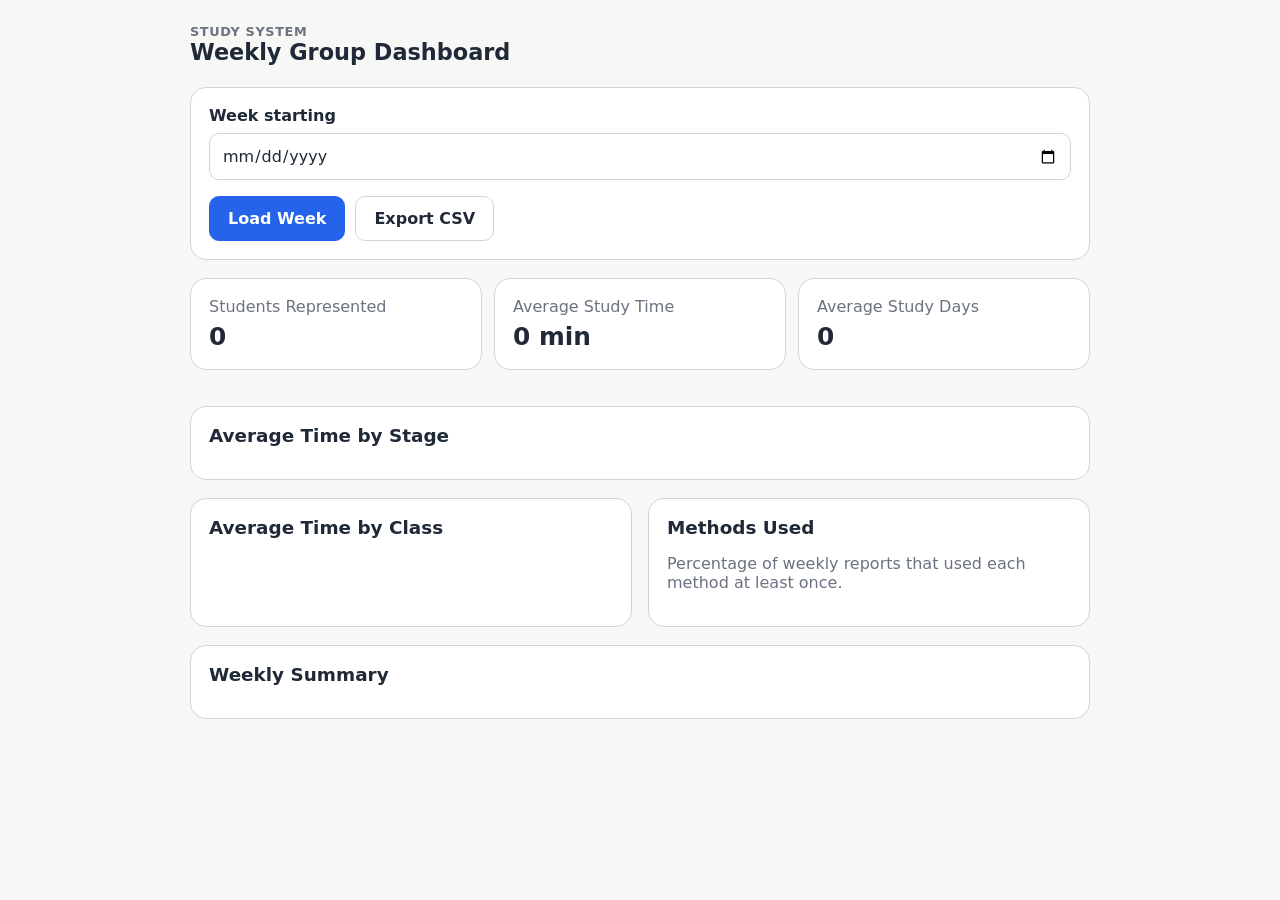
==== admin.html @ 85ad5a75 "Create admin.html" ====
<!DOCTYPE html>

<html lang="en">


<head>

  <meta charset="UTF-8">

  <meta
    name="viewport"
    content="width=device-width, initial-scale=1.0"
  >


  <title>
    Study System Dashboard
  </title>


  <link
    rel="stylesheet"
    href="styles.css"
  >

</head>



<body>


<main class="app">


  <header class="topbar">

    <div>

      <div class="eyebrow">
        STUDY SYSTEM
      </div>

      <h1>
        Weekly Group Dashboard
      </h1>

    </div>

  </header>



  <div class="card">


    <label for="weekStart">

      <strong>
        Week starting
      </strong>

    </label>


    <input
      id="weekStart"
      type="date"
    >


    <div
      class="actions left button-space"
    >


      <button
        id="loadBtn"
        class="primary"
        type="button"
      >
        Load Week
      </button>


      <button
        id="exportBtn"
        class="secondary"
        type="button"
      >
        Export CSV
      </button>


    </div>

  </div>



  <div class="metric-grid">


    <div class="metric-card">

      <span>
        Students Represented
      </span>

      <strong id="studentCount">
        0
      </strong>

    </div>



    <div class="metric-card">

      <span>
        Average Study Time
      </span>

      <strong id="averageTime">
        0 min
      </strong>

    </div>



    <div class="metric-card">

      <span>
        Average Study Days
      </span>

      <strong id="averageDays">
        0
      </strong>

    </div>


  </div>



  <div class="card">

    <h2>
      Average Time by Stage
    </h2>

    <div id="stageAverages"></div>

  </div>



  <div class="two-column">


    <div class="card">

      <h2>
        Average Time by Class
      </h2>

      <div id="classAverages"></div>

    </div>



    <div class="card">

      <h2>
        Methods Used
      </h2>

      <p class="muted">
        Percentage of weekly reports
        that used each method at least once.
      </p>

      <div id="methodUsage"></div>

    </div>


  </div>



  <div class="card">

    <h2>
      Weekly Summary
    </h2>

    <div id="summaryText"></div>

  </div>



  <p
    id="adminMessage"
    class="muted"
  ></p>


</main>


<script src="admin-config.js"></script>

<script src="admin.js"></script>


</body>

</html>
---- styles.css ----
:root {

  --background: #f7f7f5;

  --card: #ffffff;

  --text: #1f2937;

  --muted: #6b7280;

  --border: #d1d5db;

  --accent: #2563eb;

  --accent-dark: #1d4ed8;

  --learn: #64748b;

  --verify: #0f766e;

  --assess: #7c3aed;

  --crosscheck: #b45309;
}


* {
  box-sizing: border-box;
}


body {

  margin: 0;

  font-family:
    system-ui,
    -apple-system,
    BlinkMacSystemFont,
    "Segoe UI",
    sans-serif;

  background:
    var(--background);

  color:
    var(--text);
}


button,
select,
input {

  font: inherit;
}


button {

  cursor: pointer;

  min-height: 44px;
}


.app {

  width:
    min(
      900px,
      calc(100% - 24px)
    );

  margin:
    24px auto 60px;
}


/* HEADER */


.topbar {

  display: flex;

  justify-content:
    space-between;

  align-items:
    center;

  gap: 16px;

  margin-bottom:
    22px;
}


h1,
h2,
p {

  margin-top: 0;
}


h1 {

  margin-bottom: 0;

  font-size:
    1.4rem;
}


h2 {

  font-size:
    1.15rem;
}


.eyebrow {

  color:
    var(--muted);

  font-size:
    0.8rem;

  font-weight:
    700;

  letter-spacing:
    0.05em;
}


.muted {

  color:
    var(--muted);
}


/* CARDS */


.card,
.timer-card,
.metric-card {

  background:
    var(--card);

  border:
    1px solid
    var(--border);

  border-radius:
    16px;

  padding:
    18px;

  margin-bottom:
    18px;
}


.timer-card {

  text-align:
    center;

  padding:
    30px 18px;
}


/* FORM */


select,
input {

  width:
    100%;

  margin-top:
    8px;

  padding:
    12px;

  min-height:
    46px;

  border:
    1px solid
    var(--border);

  border-radius:
    10px;

  background:
    white;

  color:
    var(--text);
}


.form-section {

  margin-top:
    18px;
}


.button-space {

  margin-top:
    16px;
}


/* SAVED CLASSES */


.saved-class-row {

  display:
    flex;

  justify-content:
    space-between;

  align-items:
    center;

  gap:
    12px;

  padding:
    12px 0;

  border-bottom:
    1px solid #ececec;
}


.saved-class-info {

  min-width:
    0;
}


.saved-class-name {

  display:
    block;

  font-weight:
    700;
}


.saved-class-subject {

  display:
    block;

  color:
    var(--muted);

  font-size:
    0.9rem;

  margin-top:
    3px;
}


/* CLASS BUTTONS */


.class-button-grid {

  display:
    grid;

  grid-template-columns:
    repeat(
      2,
      minmax(0, 1fr)
    );

  gap:
    10px;
}


.class-button {

  text-align:
    left;

  background:
    white;

  border:
    1px solid
    var(--border);

  border-radius:
    12px;

  padding:
    14px;
}


.class-button:hover {

  border-color:
    var(--accent);
}


.class-button strong {

  display:
    block;

  font-size:
    1.05rem;
}


.class-button span {

  display:
    block;

  color:
    var(--muted);

  font-size:
    0.85rem;

  margin-top:
    4px;
}


.selected-class-banner {

  display:
    flex;

  gap:
    8px;

  align-items:
    baseline;

  margin-bottom:
    18px;

  padding:
    12px 14px;

  background:
    white;

  border:
    1px solid
    var(--border);

  border-radius:
    12px;
}


/* STAGES */


.stage-grid {

  display:
    grid;

  grid-template-columns:
    repeat(
      3,
      1fr
    );

  gap:
    12px;

  margin-bottom:
    18px;
}


.stage-card {

  display:
    grid;

  gap:
    8px;

  min-height:
    165px;

  padding:
    16px;

  text-align:
    left;

  color:
    var(--text);

  background:
    white;

  border:
    1px solid
    var(--border);

  border-radius:
    16px;
}


.stage-card strong {

  font-size:
    1.25rem;
}


.stage-card:hover {

  border-color:
    var(--accent);
}


.stage-card.selected {

  border-color:
    var(--accent);

  outline:
    3px solid
    rgba(
      37,
      99,
      235,
      0.14
    );
}


/* METHODS */


.method-grid {

  display:
    grid;

  grid-template-columns:
    repeat(
      2,
      1fr
    );

  gap:
    10px;
}


.method-grid button {

  padding:
    14px;

  text-align:
    left;

  color:
    var(--text);

  background:
    white;

  border:
    1px solid
    var(--border);

  border-radius:
    10px;
}


.method-grid button:hover {

  border-color:
    var(--accent);
}


/* TIMER */


.method-name {

  font-size:
    1.25rem;

  font-weight:
    650;
}


.timer-instruction {

  max-width:
    600px;

  margin:
    12px auto 0;
}


.timer {

  margin:
    32px 0;

  font-size:
    clamp(
      4rem,
      13vw,
      7rem
    );

  font-weight:
    750;

  font-variant-numeric:
    tabular-nums;

  letter-spacing:
    -0.05em;
}


/* BUTTONS */


.actions {

  display:
    flex;

  justify-content:
    center;

  gap:
    10px;

  flex-wrap:
    wrap;
}


.actions.left {

  justify-content:
    flex-start;
}


.primary,
.secondary {

  border-radius:
    10px;

  padding:
    12px 18px;

  font-weight:
    700;
}


.primary {

  background:
    var(--accent);

  color:
    white;

  border:
    1px solid
    var(--accent);
}


.primary:hover {

  background:
    var(--accent-dark);
}


.secondary {

  background:
    white;

  color:
    var(--text);

  border:
    1px solid
    var(--border);
}


/* WEEKLY METRICS */


.metric-grid {

  display:
    grid;

  grid-template-columns:
    repeat(
      3,
      1fr
    );

  gap:
    12px;

  margin-bottom:
    18px;
}


.metric-card {

  display:
    grid;

  gap:
    6px;
}


.metric-card span {

  color:
    var(--muted);
}


.metric-card strong {

  font-size:
    1.55rem;
}


/* BREAKDOWN */


.two-column {

  display:
    grid;

  grid-template-columns:
    1fr 1fr;

  gap:
    16px;
}


.list-row {

  display:
    flex;

  justify-content:
    space-between;

  gap:
    12px;

  padding:
    10px 0;

  border-bottom:
    1px solid #ececec;
}


/* BARS */


.bar-row {

  display:
    grid;

  grid-template-columns:
    100px 1fr 70px;

  align-items:
    center;

  gap:
    12px;

  margin:
    12px 0;
}


.bar-track {

  height:
    12px;

  background:
    #e5e7eb;

  border-radius:
    100px;

  overflow:
    hidden;
}


.bar-fill {

  height:
    100%;

  border-radius:
    100px;

  background:
    var(--accent);
}


.bar-fill.learn {

  background:
    var(--learn);
}


.bar-fill.verify {

  background:
    var(--verify);
}


.bar-fill.assess {

  background:
    var(--assess);
}


.bar-fill.crosscheck {

  background:
    var(--crosscheck);
}


/* REPORT */


.status-box {

  padding:
    12px;

  margin:
    12px 0;

  background:
    #fafafa;

  border:
    1px dashed
    var(--border);

  border-radius:
    10px;
}


.message {

  min-height:
    20px;
}


/* HELPERS */


.hidden {

  display:
    none !important;
}


/* MOBILE */


@media
(max-width: 700px) {


  .stage-grid,
  .method-grid,
  .metric-grid,
  .two-column,
  .class-button-grid {

    grid-template-columns:
      1fr;
  }


  .stage-card {

    min-height:
      0;
  }


  .topbar {

    align-items:
      flex-start;
  }


  .bar-row {

    grid-template-columns:
      88px 1fr 60px;
  }

}
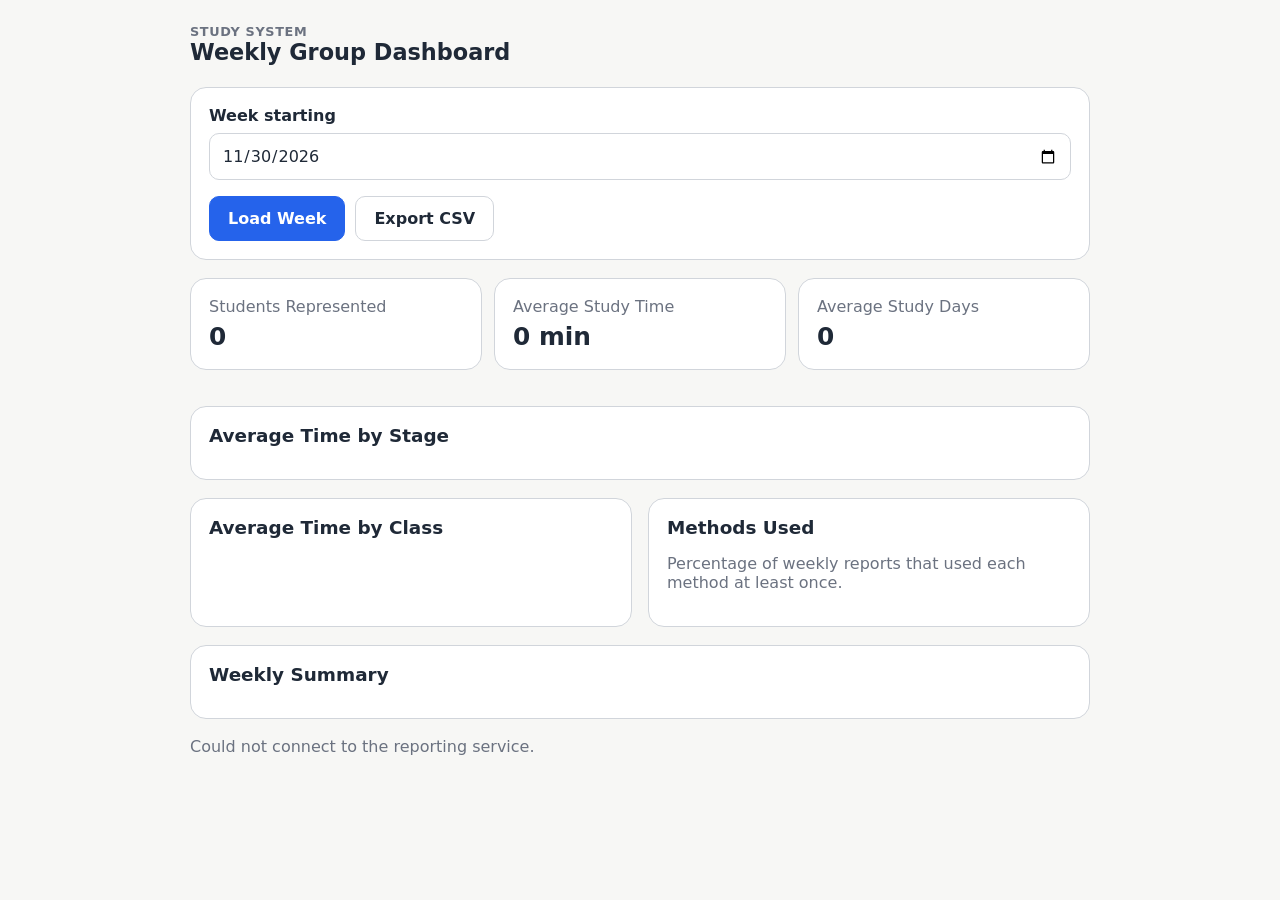
==== commit b984bd86: "Update admin.html" ====
--- a/admin.html
+++ b/admin.html
@@ -1,10 +1,7 @@
 <!DOCTYPE html>
-
 <html lang="en">
 
-
 <head>
-
   <meta charset="UTF-8">
 
   <meta
@@ -12,31 +9,20 @@
     content="width=device-width, initial-scale=1.0"
   >
 
-
-  <title>
-    Study System Dashboard
-  </title>
-
+  <title>Study System Dashboard</title>
 
   <link
     rel="stylesheet"
     href="styles.css"
   >
-
 </head>
-
-
 
 <body>
 
-
 <main class="app">
 
-
   <header class="topbar">
-
     <div>
-
       <div class="eyebrow">
         STUDY SYSTEM
       </div>
@@ -44,35 +30,24 @@
       <h1>
         Weekly Group Dashboard
       </h1>
-
     </div>
-
   </header>
-
 
 
   <div class="card">
 
-
     <label for="weekStart">
-
       <strong>
         Week starting
       </strong>
-
     </label>
-
 
     <input
       id="weekStart"
       type="date"
     >
 
-
-    <div
-      class="actions left button-space"
-    >
-
+    <div class="actions left button-space">
 
       <button
         id="loadBtn"
@@ -82,7 +57,6 @@
         Load Week
       </button>
 
-
       <button
         id="exportBtn"
         class="secondary"
@@ -91,18 +65,14 @@
         Export CSV
       </button>
 
-
     </div>
 
   </div>
 
 
-
   <div class="metric-grid">
 
-
     <div class="metric-card">
-
       <span>
         Students Represented
       </span>
@@ -110,13 +80,10 @@
       <strong id="studentCount">
         0
       </strong>
-
     </div>
 
 
-
     <div class="metric-card">
-
       <span>
         Average Study Time
       </span>
@@ -124,13 +91,10 @@
       <strong id="averageTime">
         0 min
       </strong>
-
     </div>
 
 
-
     <div class="metric-card">
-
       <span>
         Average Study Days
       </span>
@@ -138,12 +102,9 @@
       <strong id="averageDays">
         0
       </strong>
-
     </div>
 
-
   </div>
-
 
 
   <div class="card">
@@ -157,9 +118,7 @@
   </div>
 
 
-
   <div class="two-column">
-
 
     <div class="card">
 
@@ -172,7 +131,6 @@
     </div>
 
 
-
     <div class="card">
 
       <h2>
@@ -180,17 +138,15 @@
       </h2>
 
       <p class="muted">
-        Percentage of weekly reports
-        that used each method at least once.
+        Percentage of weekly reports that used
+        each method at least once.
       </p>
 
       <div id="methodUsage"></div>
 
     </div>
 
-
   </div>
-
 
 
   <div class="card">
@@ -204,21 +160,16 @@
   </div>
 
 
-
   <p
     id="adminMessage"
     class="muted"
   ></p>
 
-
 </main>
 
 
 <script src="admin-config.js"></script>
-
 <script src="admin.js"></script>
 
-
 </body>
-
 </html>
